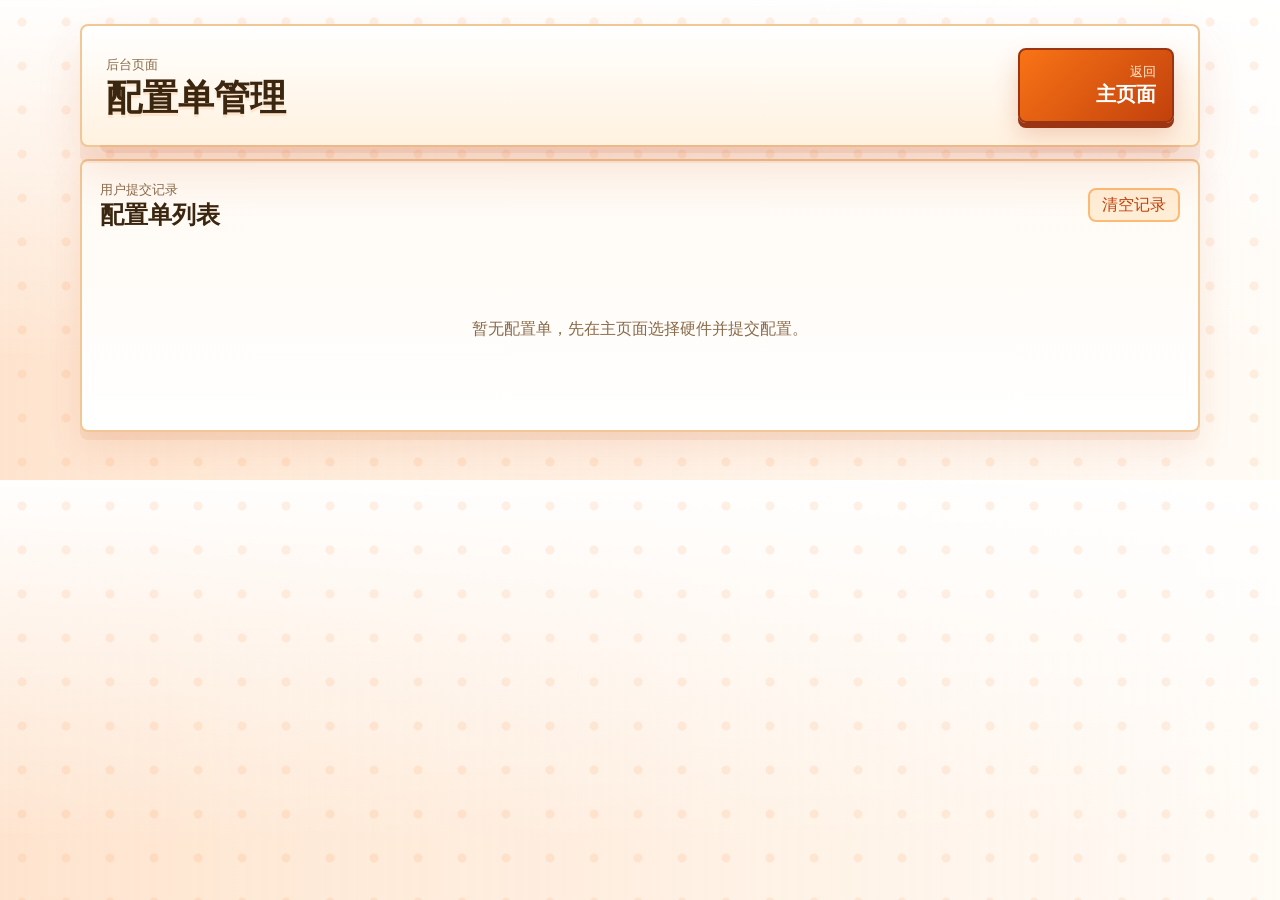
==== admin.html @ eee9a405 "Initial hardware cart mini program and web preview" ====
<!doctype html>
<html lang="zh-CN">
  <head>
    <meta charset="UTF-8" />
    <meta name="viewport" content="width=device-width, initial-scale=1.0" />
    <title>配置单后台</title>
    <link rel="stylesheet" href="./styles.css" />
  </head>
  <body>
    <main class="app admin-app">
      <header class="topbar">
        <div>
          <span class="eyebrow">后台页面</span>
          <h1>配置单管理</h1>
        </div>
        <a class="cart-button admin-home" href="./index.html">
          <span>返回</span>
          <strong>主页面</strong>
        </a>
      </header>

      <section class="admin-panel">
        <div class="admin-head">
          <div>
            <span class="eyebrow">用户提交记录</span>
            <h2>配置单列表</h2>
          </div>
          <button class="clear" id="clearSubmissions" type="button">清空记录</button>
        </div>
        <div id="submissionList" class="submission-list"></div>
      </section>
    </main>

    <script src="./admin.js"></script>
  </body>
</html>
---- styles.css ----
:root {
  color-scheme: light;
  --bg: #fff7ed;
  --panel: #ffffff;
  --ink: #3b260f;
  --muted: #8a6a48;
  --line: #f1c796;
  --orange: #f97316;
  --orange-deep: #c2410c;
  --orange-soft: #ffedd5;
  --orange-pale: #fff7ed;
  --shadow: 0 16px 0 rgba(194, 65, 12, 0.08), 0 22px 46px rgba(194, 65, 12, 0.12);
}

* {
  box-sizing: border-box;
}

body {
  margin: 0;
  background:
    radial-gradient(circle at 22px 22px, rgba(249, 115, 22, 0.10) 0 4px, transparent 5px),
    linear-gradient(180deg, rgba(255, 255, 255, 0.96), rgba(255, 247, 237, 0) 360px),
    linear-gradient(90deg, rgba(249, 115, 22, 0.14), rgba(255, 255, 255, 0.46)),
    var(--bg);
  background-size: 44px 44px, auto, auto, auto;
  color: var(--ink);
  font-family: Inter, ui-sans-serif, system-ui, -apple-system, BlinkMacSystemFont, "Segoe UI", sans-serif;
}

button {
  font: inherit;
}

a {
  color: inherit;
  text-decoration: none;
}

.app {
  width: min(1320px, calc(100% - 36px));
  margin: 0 auto;
  padding: 24px 0 48px;
}

.topbar {
  display: flex;
  align-items: center;
  justify-content: space-between;
  gap: 24px;
  padding: 22px 24px;
  margin-bottom: 12px;
  border: 2px solid var(--line);
  border-radius: 8px;
  background:
    linear-gradient(180deg, rgba(255, 255, 255, 0.99), rgba(255, 237, 213, 0.74)),
    var(--panel);
  box-shadow: var(--shadow);
  position: relative;
}

.topbar::after {
  content: "";
  position: absolute;
  left: 18px;
  right: 18px;
  bottom: -8px;
  height: 8px;
  border-radius: 0 0 8px 8px;
  background: rgba(194, 65, 12, 0.10);
}

.eyebrow {
  color: var(--muted);
  font-size: 13px;
}

h1 {
  margin: 4px 0 0;
  font-size: 36px;
  line-height: 1.1;
  letter-spacing: 0;
  text-shadow: 0 3px 0 rgba(249, 115, 22, 0.12);
}

.cart-button {
  min-width: 156px;
  padding: 13px 16px;
  border: 2px solid #9a3412;
  border-radius: 8px;
  background: linear-gradient(135deg, var(--orange), var(--orange-deep));
  color: white;
  text-align: right;
  cursor: pointer;
  box-shadow: 0 5px 0 #9a3412, 0 12px 24px rgba(194, 65, 12, 0.22);
}

.admin-home {
  display: block;
}

.cart-button:active {
  transform: translateY(3px);
  box-shadow: 0 2px 0 #9a3412, 0 8px 18px rgba(194, 65, 12, 0.20);
}

.cart-button span,
.cart-button strong {
  display: block;
}

.cart-button span {
  color: #ffedd5;
  font-size: 13px;
}

.cart-button strong {
  font-size: 20px;
}

.workspace {
  display: grid;
  grid-template-columns: 172px minmax(0, 1fr) 330px;
  gap: 18px;
  align-items: start;
}

.category-panel,
.product-panel,
.cart {
  border: 2px solid var(--line);
  border-radius: 8px;
  background: rgba(255, 255, 255, 0.94);
  box-shadow: 0 8px 0 rgba(194, 65, 12, 0.08), 0 14px 34px rgba(194, 65, 12, 0.10);
}

.category-panel,
.cart {
  position: sticky;
  top: 18px;
}

.category-panel {
  padding: 14px;
}

.panel-title {
  padding: 4px 6px 14px;
  color: var(--orange-deep);
  font-size: 14px;
  font-weight: 700;
}

.tabs {
  display: grid;
  gap: 8px;
}

.tab {
  display: flex;
  align-items: center;
  justify-content: space-between;
  gap: 8px;
  width: 100%;
  min-height: 42px;
  padding: 0 12px;
  border: 2px solid transparent;
  border-radius: 8px;
  background: transparent;
  color: #7c5630;
  cursor: pointer;
  transition: background 140ms ease, color 140ms ease, border-color 140ms ease;
}

.tab:hover {
  background: var(--orange-pale);
  border-color: rgba(249, 115, 22, 0.28);
}

.tab.active {
  border-color: #fdba74;
  background: linear-gradient(135deg, var(--orange-soft), #fff7ed);
  color: var(--orange-deep);
  font-weight: 700;
  box-shadow: inset 0 -3px 0 rgba(194, 65, 12, 0.12);
}

.tab-count {
  min-width: 26px;
  padding: 3px 7px;
  border-radius: 8px;
  background: var(--orange-pale);
  color: #8a6a48;
  font-size: 12px;
  text-align: center;
}

.tab.active .tab-count {
  background: var(--orange);
  color: white;
}

.product-panel {
  padding: 18px;
  background:
    linear-gradient(180deg, rgba(255, 247, 237, 0.72), rgba(255, 255, 255, 0.96)),
    var(--panel);
  position: relative;
}

.section-head {
  display: flex;
  align-items: end;
  justify-content: space-between;
  gap: 16px;
  margin-bottom: 14px;
}

.section-head h2,
.cart h2 {
  margin: 0;
  font-size: 23px;
}

.result-count {
  flex: none;
  padding: 6px 10px;
  border-radius: 8px;
  background: var(--orange-pale);
  color: #7c5630;
  font-size: 13px;
  border: 1px solid #fed7aa;
}

.products {
  display: grid;
  gap: 14px;
}

.product {
  display: grid;
  grid-template-columns: 168px minmax(0, 1fr);
  gap: 16px;
  padding: 15px;
  border: 2px solid #f3d6b6;
  border-radius: 8px;
  background: linear-gradient(180deg, #ffffff, #fbfcfe);
  transition: transform 150ms ease, box-shadow 150ms ease, border-color 150ms ease;
  box-shadow: 0 5px 0 rgba(194, 65, 12, 0.07);
}

.product:hover {
  transform: translateY(-2px);
  border-color: #fb923c;
  box-shadow: 0 7px 0 rgba(194, 65, 12, 0.10), 0 14px 30px rgba(194, 65, 12, 0.12);
}

.image-frame {
  display: grid;
  place-items: center;
  border-radius: 8px;
  background:
    linear-gradient(135deg, rgba(249, 115, 22, 0.12), rgba(255, 247, 237, 0.88)),
    #fff7ed;
  overflow: hidden;
  border: 2px solid #f3d6b6;
  box-shadow: inset 0 0 0 4px rgba(255, 255, 255, 0.52);
}

.product img {
  width: 100%;
  aspect-ratio: 4 / 3;
  object-fit: cover;
}

.product-title,
.product-actions,
.cart-head,
.cart-head-right,
.cart-tools,
.cart-item,
.checkout {
  display: flex;
  align-items: center;
  justify-content: space-between;
  gap: 16px;
}

.category-chip {
  display: inline-block;
  margin-bottom: 6px;
  padding: 3px 8px;
  border-radius: 8px;
  background: var(--orange-soft);
  color: var(--orange-deep);
  font-size: 12px;
  font-weight: 700;
  border: 1px solid #fdba74;
}

.product h3 {
  margin: 0;
  font-size: 19px;
  line-height: 1.25;
}

.product-title strong {
  flex: none;
  color: var(--orange-deep);
  font-size: 22px;
}

.product p {
  margin: 10px 0 16px;
  color: var(--muted);
  line-height: 1.55;
}

.product-actions span {
  color: #8a6a48;
  font-size: 13px;
}

.product-actions button,
.submit-config,
.clear,
.quantity button {
  height: 34px;
  border: 0;
  border-radius: 8px;
  cursor: pointer;
}

.product-actions button {
  padding: 0 15px;
  border: 2px solid #9a3412;
  background: linear-gradient(135deg, var(--orange), var(--orange-deep));
  color: white;
  font-weight: 700;
  box-shadow: 0 4px 0 #9a3412, 0 8px 18px rgba(194, 65, 12, 0.18);
}

.submit-config {
  width: 100%;
  height: 42px;
  margin-top: 14px;
  border: 2px solid #9a3412;
  background: linear-gradient(135deg, var(--orange), var(--orange-deep));
  color: #ffffff;
  font-weight: 700;
  cursor: pointer;
  box-shadow: 0 4px 0 #9a3412, 0 8px 18px rgba(194, 65, 12, 0.18);
}

.admin-link {
  display: block;
  margin-top: 12px;
  padding: 10px 12px;
  border: 2px solid #fdba74;
  border-radius: 8px;
  background: #fff7ed;
  color: var(--orange-deep);
  font-size: 14px;
  font-weight: 700;
  text-align: center;
  box-shadow: 0 3px 0 rgba(194, 65, 12, 0.12);
}

.product-actions button:active,
.submit-config:active,
.toggle-cart:active,
.quantity button:active {
  transform: translateY(2px);
}

.cart {
  padding: 16px 18px;
  background:
    linear-gradient(180deg, #ffffff, #fffaf5),
    var(--panel);
}

.cart-head {
  min-height: 38px;
}

.cart-head-right {
  flex: none;
  gap: 10px;
}

.cart-inline {
  color: var(--orange-deep);
  font-size: 15px;
  font-weight: 700;
  white-space: nowrap;
}

.toggle-cart,
.clear {
  padding: 0 12px;
  border: 1px solid #fdba74;
  background: var(--orange-soft);
  color: var(--orange-deep);
}

.toggle-cart {
  height: 34px;
  border: 2px solid #fdba74;
  border-radius: 8px;
  cursor: pointer;
  color: var(--orange-deep);
  font-weight: 700;
  box-shadow: 0 3px 0 rgba(194, 65, 12, 0.14);
}

.cart-body {
  display: block;
  padding-top: 12px;
}

.cart.collapsed .cart-body {
  display: none;
}

.cart-tools {
  padding-top: 12px;
  border-top: 1px solid var(--line);
  color: var(--muted);
  font-size: 13px;
}

.clear {
  height: 34px;
  border: 2px solid #fdba74;
  border-radius: 8px;
  cursor: pointer;
}

.cart-items {
  min-height: 112px;
  margin: 14px 0;
}

.empty {
  margin: 38px 0;
  color: var(--muted);
  text-align: center;
}

.cart-item {
  padding: 12px 0;
  border-bottom: 1px dashed #f3d6b6;
}

.cart-item strong,
.cart-item span {
  display: block;
}

.cart-item strong {
  font-size: 15px;
}

.cart-item span {
  margin-top: 4px;
  color: var(--muted);
  font-size: 13px;
}

.quantity {
  display: flex;
  gap: 8px;
}

.quantity button {
  width: 34px;
  background: #fff7ed;
  color: var(--ink);
  border: 2px solid #fdba74;
  box-shadow: 0 3px 0 rgba(194, 65, 12, 0.12);
}

.checkout {
  padding-top: 16px;
  border-top: 1px solid var(--line);
  font-size: 22px;
  font-weight: 700;
  color: var(--ink);
}

.checkout strong {
  color: var(--orange-deep);
}

.admin-app {
  max-width: 1120px;
}

.admin-panel {
  padding: 18px;
  border: 2px solid var(--line);
  border-radius: 8px;
  background:
    linear-gradient(180deg, rgba(255, 247, 237, 0.72), rgba(255, 255, 255, 0.96)),
    var(--panel);
  box-shadow: 0 8px 0 rgba(194, 65, 12, 0.08), 0 14px 34px rgba(194, 65, 12, 0.10);
}

.admin-head,
.submission-head,
.submission-meta,
.submission-item {
  display: flex;
  align-items: center;
  justify-content: space-between;
  gap: 16px;
}

.admin-head {
  margin-bottom: 16px;
}

.admin-head h2,
.submission-head h3 {
  margin: 0;
}

.submission-list {
  display: grid;
  gap: 14px;
}

.submission-card {
  padding: 16px;
  border: 2px solid #f3d6b6;
  border-radius: 8px;
  background: #ffffff;
  box-shadow: 0 5px 0 rgba(194, 65, 12, 0.07);
}

.submission-head strong {
  color: var(--orange-deep);
  font-size: 22px;
}

.submission-meta {
  justify-content: flex-start;
  margin: 12px 0;
  color: var(--muted);
  font-size: 14px;
}

.submission-items {
  display: grid;
  gap: 10px;
}

.submission-item {
  justify-content: flex-start;
  padding: 10px;
  border: 1px dashed #f3d6b6;
  border-radius: 8px;
  background: #fffaf5;
}

.submission-item img {
  width: 64px;
  height: 48px;
  flex: none;
  object-fit: cover;
  border: 2px solid #f3d6b6;
  border-radius: 8px;
  background: #fff7ed;
}

.submission-item strong,
.submission-item span {
  display: block;
}

.submission-item span {
  margin-top: 4px;
  color: var(--muted);
  font-size: 13px;
}

.admin-empty {
  padding: 34px 0;
}

@media (max-width: 1040px) {
  .workspace {
    grid-template-columns: 148px minmax(0, 1fr);
  }

  .cart {
    position: sticky;
    top: 12px;
    z-index: 3;
    grid-column: 1 / -1;
    grid-row: 1;
  }

  .category-panel,
  .product-panel {
    grid-row: 2;
  }
}

@media (max-width: 720px) {
  .app {
    width: min(100% - 20px, 620px);
    padding-top: 16px;
  }

  .topbar {
    align-items: flex-start;
    padding: 16px;
  }

  h1 {
    font-size: 26px;
  }

  .workspace {
    grid-template-columns: 104px minmax(0, 1fr);
    gap: 10px;
  }

  .category-panel {
    padding: 10px 8px;
  }

  .tab {
    min-height: 40px;
    padding: 0 8px;
    font-size: 14px;
  }

  .tab-count {
    display: none;
  }

  .product-panel {
    padding: 12px;
  }

  .product {
    grid-template-columns: 1fr;
  }

  .product-title {
    align-items: flex-start;
    flex-direction: column;
    gap: 6px;
  }

  .cart {
    grid-column: 1 / -1;
    grid-row: 1;
  }

  .cart-head {
    align-items: flex-start;
    flex-direction: column;
    gap: 10px;
  }

  .cart-head-right {
    width: 100%;
  }

  .admin-head,
  .submission-head {
    align-items: flex-start;
    flex-direction: column;
  }
}
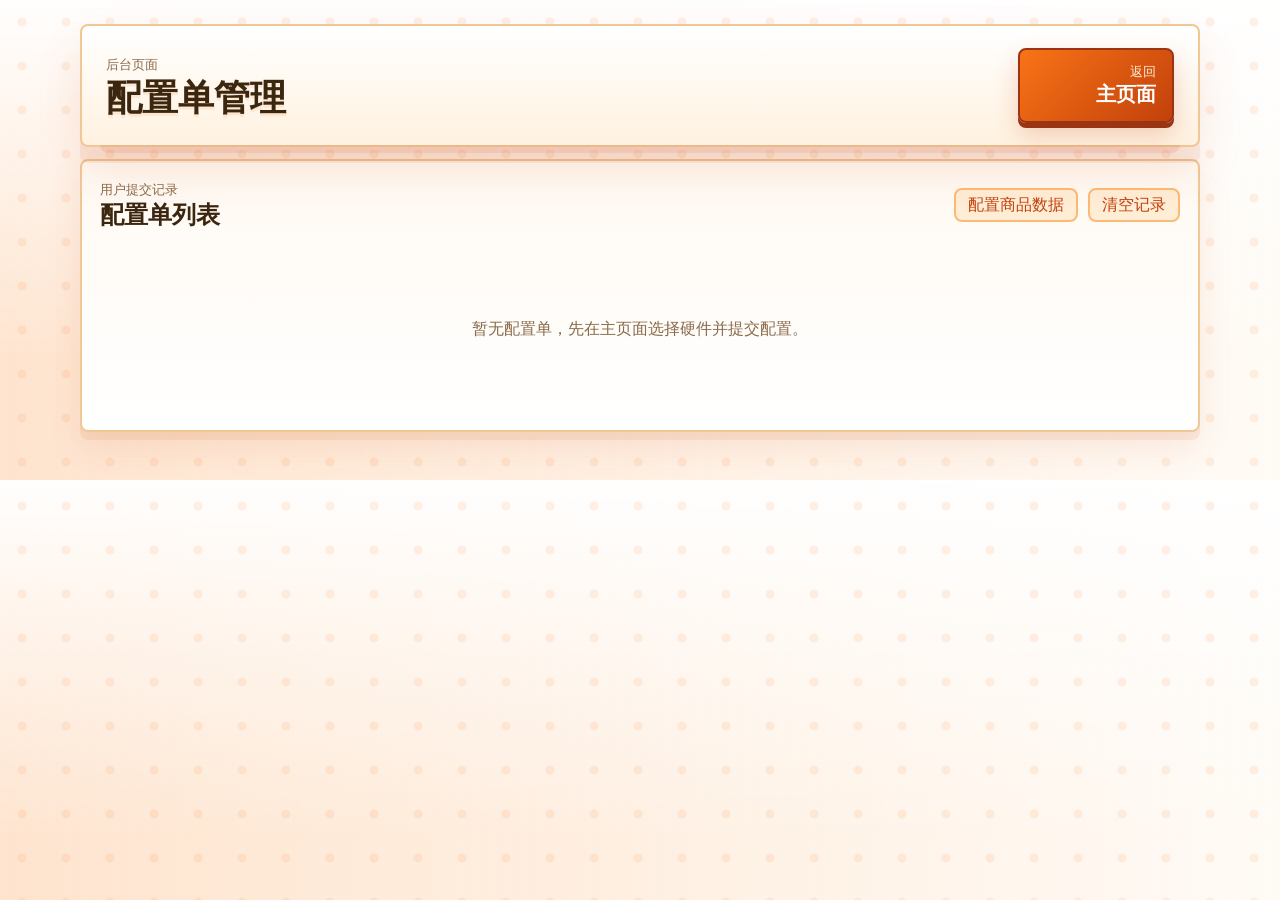
==== commit b866a794: "Add catalog admin CRUD and fix mini program interactions" ====
--- a/admin.html
+++ b/admin.html
@@ -25,7 +25,10 @@
             <span class="eyebrow">用户提交记录</span>
             <h2>配置单列表</h2>
           </div>
-          <button class="clear" id="clearSubmissions" type="button">清空记录</button>
+          <div class="admin-actions">
+            <a class="clear admin-action-link" href="./config.html">配置商品数据</a>
+            <button class="clear" id="clearSubmissions" type="button">清空记录</button>
+          </div>
         </div>
         <div id="submissionList" class="submission-list"></div>
       </section>
--- a/styles.css
+++ b/styles.css
@@ -517,6 +517,20 @@
   gap: 16px;
 }
 
+.admin-actions,
+.form-actions {
+  display: flex;
+  align-items: center;
+  gap: 10px;
+  flex-wrap: wrap;
+}
+
+.admin-action-link {
+  display: inline-flex;
+  align-items: center;
+  justify-content: center;
+}
+
 .admin-head {
   margin-bottom: 16px;
 }
@@ -589,6 +603,118 @@
   padding: 34px 0;
 }
 
+.config-form {
+  display: grid;
+  grid-template-columns: repeat(2, minmax(0, 1fr));
+  gap: 12px;
+  padding: 14px;
+  margin-bottom: 16px;
+  border: 2px solid #f3d6b6;
+  border-radius: 8px;
+  background: #fffaf5;
+}
+
+.config-form label,
+.config-form label span {
+  display: block;
+}
+
+.config-form label span {
+  margin-bottom: 6px;
+  color: var(--muted);
+  font-size: 13px;
+  font-weight: 700;
+}
+
+.config-form input,
+.config-form select {
+  width: 100%;
+  height: 40px;
+  padding: 0 10px;
+  border: 2px solid #f3d6b6;
+  border-radius: 8px;
+  background: #ffffff;
+  color: var(--ink);
+  font: inherit;
+}
+
+.wide-field,
+.form-actions {
+  grid-column: 1 / -1;
+}
+
+.form-actions .submit-config {
+  width: auto;
+  min-width: 140px;
+  margin-top: 0;
+}
+
+.catalog-table-wrap {
+  overflow-x: auto;
+}
+
+.catalog-table {
+  width: 100%;
+  min-width: 920px;
+  border-collapse: separate;
+  border-spacing: 0 8px;
+}
+
+.catalog-table th,
+.catalog-table td {
+  padding: 10px;
+  text-align: left;
+  vertical-align: top;
+}
+
+.catalog-table th {
+  color: var(--muted);
+  font-size: 13px;
+}
+
+.catalog-table td {
+  border-top: 2px solid #f3d6b6;
+  border-bottom: 2px solid #f3d6b6;
+  background: #ffffff;
+}
+
+.catalog-table td:first-child {
+  border-left: 2px solid #f3d6b6;
+  border-radius: 8px 0 0 8px;
+}
+
+.catalog-table td:last-child {
+  border-right: 2px solid #f3d6b6;
+  border-radius: 0 8px 8px 0;
+  white-space: nowrap;
+}
+
+.image-url {
+  display: block;
+  max-width: 260px;
+  overflow: hidden;
+  color: var(--muted);
+  font-size: 13px;
+  text-overflow: ellipsis;
+  white-space: nowrap;
+}
+
+.table-action {
+  height: 32px;
+  margin-right: 6px;
+  padding: 0 10px;
+  border: 2px solid #fdba74;
+  border-radius: 8px;
+  background: #fff7ed;
+  color: var(--orange-deep);
+  cursor: pointer;
+  font-weight: 700;
+}
+
+.table-action.danger {
+  background: #ffedd5;
+}
+
 @media (max-width: 1040px) {
   .workspace {
     grid-template-columns: 148px minmax(0, 1fr);
@@ -676,4 +802,8 @@
     align-items: flex-start;
     flex-direction: column;
   }
-}
+
+  .config-form {
+    grid-template-columns: 1fr;
+  }
+}
